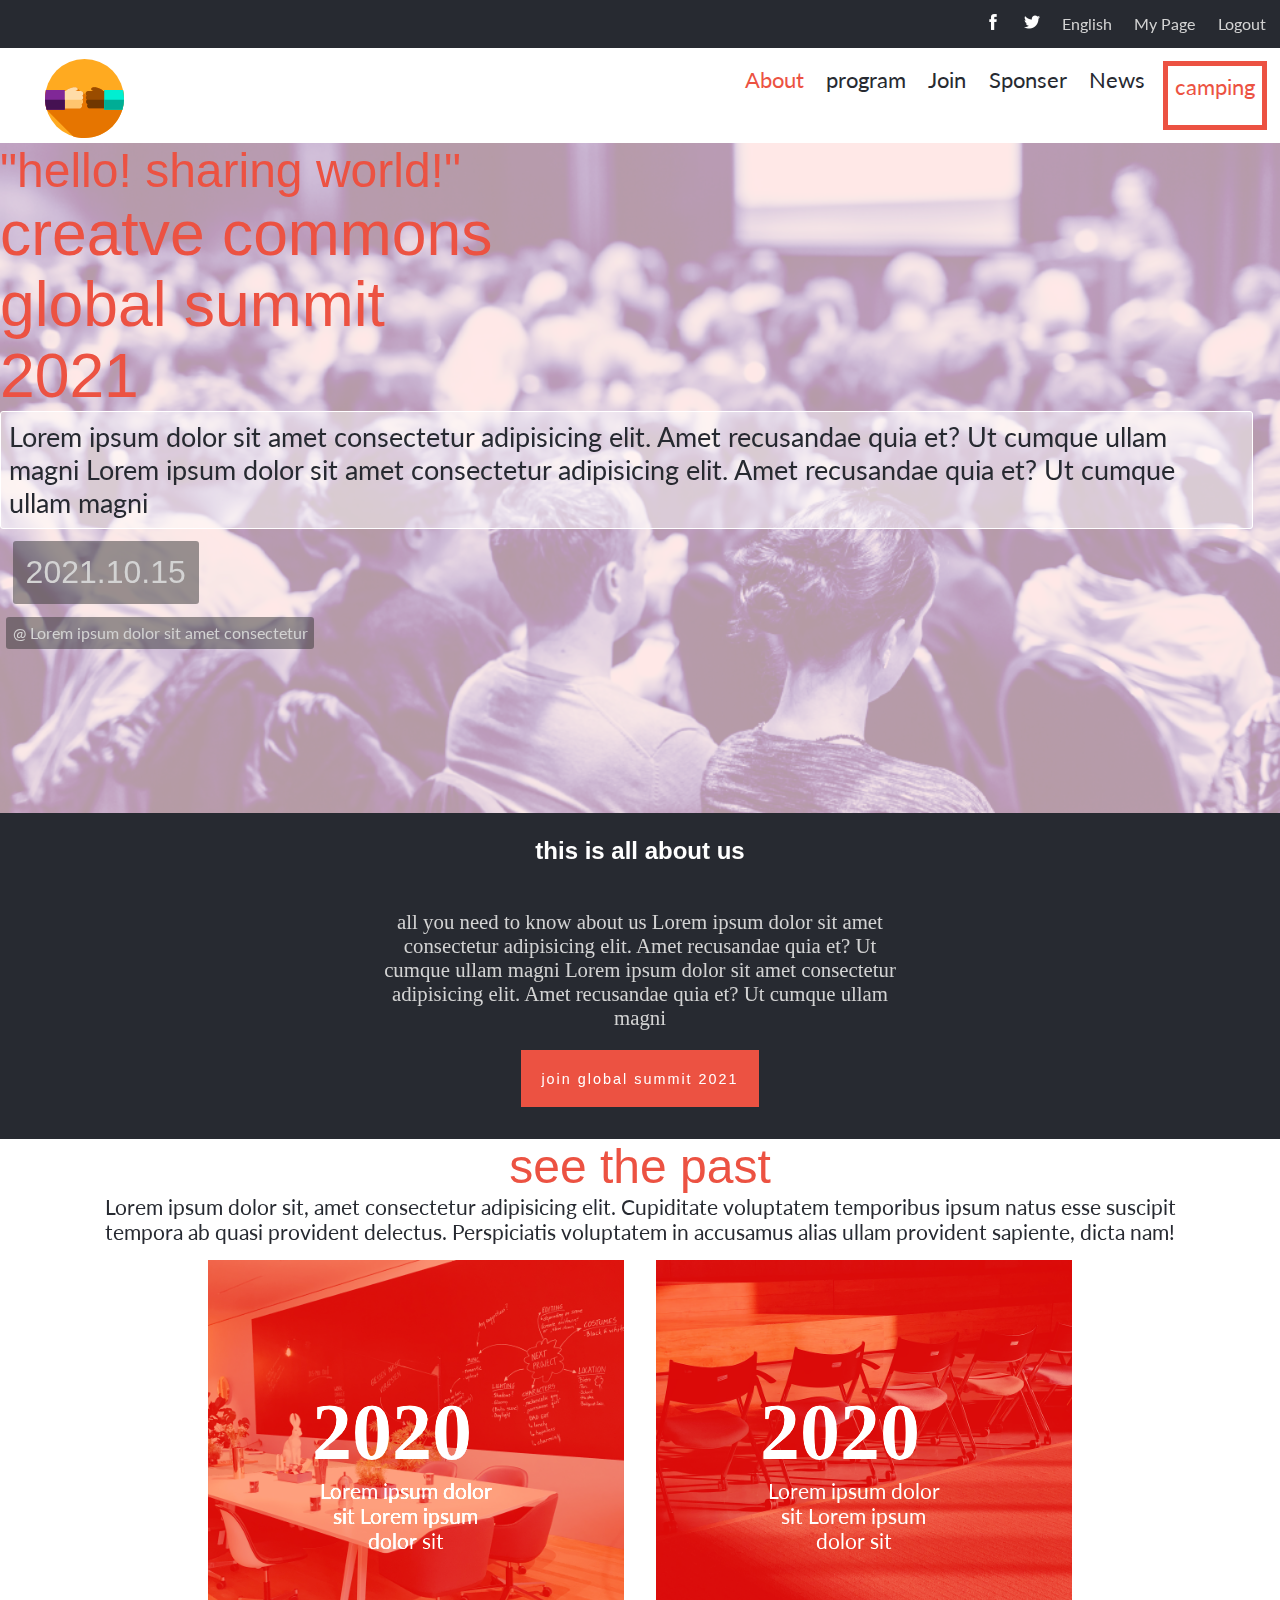
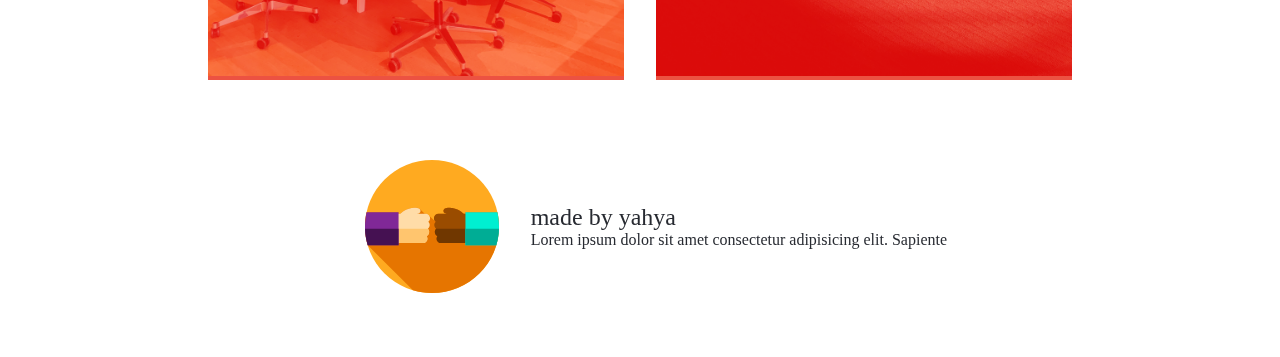
==== about.html @ 1658a5a5 "update" ====
<!DOCTYPE html>
<html lang="en">
  <head>
    <meta charset="UTF-8" />
    <meta http-equiv="X-UA-Compatible" content="IE=edge" />
    <meta name="viewport" content="width=device-width, initial-scale=1.0" />
    <title>confrince</title>
    <link rel="preconnect" href="https://fonts.googleapis.com" />
    <link rel="preconnect" href="https://fonts.gstatic.com" crossorigin />
    <link href="http://fonts.cdnfonts.com/css/cocogoose" rel="stylesheet" />

    <link
      href="https://fonts.googleapis.com/css2?family=Lato&display=swap"
      rel="stylesheet"
    />
    <link rel="stylesheet" href="./style.css" />
  </head>

  <body>
    <nav class="contact-nav">
      <ul>
        <li>
          <a href="#"
            ><img src="./imges/icons/facebook-16.ico" alt="facebook"
          /></a>
        </li>
        <li>
          <a href="#"
            ><img src="./imges/icons/twitter-16.ico" alt="twitter"
          /></a>
        </li>
        <li><a href="#">English</a></li>
        <li><a href="#">My Page</a></li>
        <li><a href="#">Logout</a></li>
      </ul>
    </nav>
    <section class="cover">
      <nav class="header">
        <img
          src="./imges/icons/dropdown-menu.svg"
          alt="dropdown-menu"
          class="dropdown-menu display-non-mobile"
        />
        <div class="display-non-desktop disktop-nav">
          <div class="close-btn">&#x2715;</div>
          <a href="./index.html">
            <img
              src="./imges/icons/main-logo.svg"
              alt="header-icon"
              class="logo"
            />
          </a>
          <ul>
            <li>
              <a href="about.html"> <span>About</span></a>
            </li>
            <li><a href="./index.html">program</a></li>
            <li><a href="#">Join</a></li>
            <li><a href="#">Sponser</a></li>
            <li><a href="#">News</a></li>
            <h4 class="box">camping</h4>
          </ul>
        </div>
      </nav>
      <div class="cover-cont">
        <h1>
          "hello! sharing world!" <br />
          <span>
            creatve commons <br />
            global summit <br />
            2021
          </span>
        </h1>
        <p>
          Lorem ipsum dolor sit amet consectetur adipisicing elit. Amet
          recusandae quia et? Ut cumque ullam magni Lorem ipsum dolor sit amet
          consectetur adipisicing elit. Amet recusandae quia et? Ut cumque ullam
          magni
        </p>
        <h3>2021.10.15</h3>
        <h6>@ Lorem ipsum dolor sit amet consectetur</h6>
      </div>
    </section>
    <section class="about programs">
      <h2>this is all about us</h2>
      <p>
        all you need to know about us Lorem ipsum dolor sit amet consectetur
        adipisicing elit. Amet recusandae quia et? Ut cumque ullam magni Lorem
        ipsum dolor sit amet consectetur adipisicing elit. Amet recusandae quia
        et? Ut cumque ullam magni
      </p>
      <h4><a>join global summit 2021</a></h4>
    </section>
    <hr />
    <section class="see-past">
      <h2>see the past</h2>
      <p>
        Lorem ipsum dolor sit, amet consectetur adipisicing elit. Cupiditate
        voluptatem temporibus ipsum natus esse suscipit tempora ab quasi
        provident delectus. Perspiciatis voluptatem in accusamus alias ullam
        provident sapiente, dicta nam!
      </p>
      <div class="imgs">
        <div class="img-card">
          <div class="about-year">
            <h4>2020</h4>
            <p>Lorem ipsum dolor sit Lorem ipsum dolor sit</p>
          </div>
          <img src="./imges/about-img-1.jfif" alt="" />
        </div>
        <div class="img-card">
          <div class="about-year">
            <h4>2020</h4>
            <p>Lorem ipsum dolor sit Lorem ipsum dolor sit</p>
          </div>
          <img src="./imges/about-img-2.jfif" alt="" />
        </div>
      </div>
    </section>
    <footer>
      <img src="./imges/icons/main-logo.svg" alt="" />
      <div>
        <h3>made by yahya</h3>
        <p>Lorem ipsum dolor sit amet consectetur adipisicing elit. Sapiente</p>
      </div>
    </footer>
    <script src="./index.js"></script>
  </body>
</html>
---- style.css ----
:root {
  --darkColor: #272a31;
  --lightColor: #d3d3d3;
  --orangeColor: #ec5242;
  --firstFont: 'COCOGOOSE', sans-serif;
  --secondFont: 'Lato', sans-serif;
}

* {
  box-sizing: border-box;
  margin: 0;
  padding: 0;
  border: 0;
  font: inherit;
  font-size: 100%;
  vertical-align: baseline;
}

a {
  text-decoration: none;
  color: inherit;
}

ul {
  list-style: none;
}

.contact-nav {
  display: none;
}

.box {
  display: none;
}

/* about page  */

.about {
  display: flex;
  flex-direction: column;
  align-items: center;
  background-color: rgb(90, 90, 90);
}

.about p {
  color: var(--lightColor);
  font-size: 1.3em;
  text-align: center;
  margin: 1em;
  width: 90%;
  align-items: center;
}

/* see-past */

.see-past {
  display: flex;
  flex-direction: column;
  align-items: center;
}

footer h1 {
  font-family: var(--firstFont);
  color: var(--lightColor);
  font-size: 1em;
  text-align: center;
}

.see-past h2 {
  font-family: var(--firstFont);
  color: var(--orangeColor);
  font-size: 2.3em;
}

.see-past p {
  font-family: var(--secondFont);
  color: var(--darkColor);
  font-size: 1.3em;
  width: 90%;
  text-align: center;
}

.imgs {
  display: flex;
  flex-direction: column;
  align-items: center;
  justify-content: center;
}

.img-card {
  background-color: #ec5242;
  position: relative;
  margin: 1em;
}

.imgs img {
  width: 100%;
  mix-blend-mode: overlay;
}

.about-year {
  position: absolute;
  top: 50%;
  left: 50%;
  transform: translate(-50%, -50%);
}

.about-year h4 {
  color: #fff;
  font-size: 5em;
  font-weight: 600;
}

.about-year p {
  color: #fff;
  font-size: 2em;
  width: 100%;
}

/* footer */

footer {
  background-color: #fff;
  display: flex;
  justify-content: center;
  align-items: center;
  padding: 2em;
  margin: 0 auto;
}

footer img {
  margin: 2em;
  width: 30%;
  transform: translateX(0%) translateY(0%);
}

footer div {
  display: flex;
  flex-direction: column;
  align-items: left;
}

footer div h3 {
  color: var(--darkColor);
  font-size: 1.5em;
}

footer div p {
  color: var(--darkColor);
}

/* header styling */

.dropdown-menu {
  position: relative;
  margin: 0.7em;
}

.disktop-nav {
  display: none;
  height: 100%;
  width: 100%;
  position: fixed;
  z-index: 1;
  top: 0;
  left: 0;
  transition: 0.5s;
  background-color: rgb(46, 46, 46);
}

.disktop-nav a {
  width: auto;
}

.disktop-nav ul {
  flex-direction: column;
  font-size: 2em;
  position: relative;
  color: var(--lightColor);
  padding: 2em;
}

.disktop-nav ul li {
  padding: 0;
}

.close-btn {
  color: var(--lightColor);
  font-size: 2em;
  margin-right: 1em;
  margin-top: 1em;
  text-align: right;
}

.logo {
  margin-left: 5em;
  width: 30%;
}

.header ul {
  display: flex;
  justify-content: space-between;
}

.header ul li {
  padding: 0.5em;
  font-family: var(--secondFont);
  color: var(--lightColor);
}

.header ul li a span {
  color: var(--orangeColor);
}

.cover {
  display: flex;
  position: relative;
  flex-direction: column;
  height: 60vh;
  background-color: rgba(255, 0, 0, 0.13);
}

.cover::before {
  content: ' ';
  display: block;
  position: absolute;
  left: 0;
  top: 0;
  right: 0;
  bottom: 0;
  opacity: 0.3;
  background-image: url('./imges/header-bg.png');
  background-repeat: no-repeat;
  background-size: cover;
}

.cover h1 {
  position: relative;
  font-family: var(--firstFont);
  color: var(--orangeColor);
  font-size: 1em;
}

.cover h1 span {
  font-size: 1.3em;
}

.cover p {
  position: relative;
  border: 1px solid rgb(255, 255, 255);
  margin-right: 1em;
  padding: 0.3em;
  font-family: var(--secondFont);
  font-size: 1em;
  color: var(--darkColor);
  background-color: rgba(255, 255, 255, 0.479);
  border-radius: 3px;
}

.cover h3 {
  position: relative;
  font-family: var(--firstFont);
  font-size: 2em;
  color: var(--lightColor);
  background-color: rgba(54, 54, 54, 0.5);
  width: fit-content;
  margin: 0.4em;
  border-radius: 3px;
  padding: 0.4em;
}

.cover h6 {
  position: relative;
  color: var(--lightColor);
  font-family: var(--secondFont);
  font-size: 1em;
  background-color: rgba(54, 54, 54, 0.5);
  width: fit-content;
  margin: 0.4em;
  border-radius: 3px;
  padding: 0.4em;
}

/* speakers */

.speakers img {
  width: 100%;
  padding: 2em;
}

.speaker-header {
  color: var(--darkColor);
  font-family: var(--firstFont);
  font-size: 3em;
  text-align: center;
  background-color: rgb(85, 80, 80);
}

.speakers h1 {
  font-family: var(--firstFont);
  color: var(--darkColor);
  font-size: 1.6em;
}

.speakers h2 {
  font-family: var(--secondFont);
  color: var(--orangeColor);
  font-size: 1.2em;
}

.line {
  color: var(--orangeColor);
  height: 20px;
  stroke-width: 2;
}

.speakers p {
  font-family: var(--secondFont);
  color: var(--darkColor);
  font-size: 1.2em;
}

/* programs styling */

.programs {
  background-color: var(--darkColor);
  padding-bottom: 2em;
}

.main-program-line {
  width: 10%;
  background-color: var(--orangeColor);
  height: 5px;
  margin: 0 auto;
}

.programs h2 {
  color: #fff;
  font-family: var(--firstFont);
  text-align: center;
  font-size: 1.5em;
  padding: 1em;
  font-weight: 600 !important;
}

.programs ul {
  display: flex;
  flex-direction: column;
}

.programs ul li {
  display: flex;
  align-items: center;
  margin: 1em;
  background: rgba(255, 255, 255, 0.068);
  padding: 1em;
  flex: 1;
}

.speakers {
  padding: 2em;
  background-color: #fff;
}

.programs ul li img {
  flex: 1;
}

.programs ul li h3 {
  color: var(--orangeColor);
  font-family: var(--secondFont);
  font-size: 1.6em;
  margin: 0.5em;
  font-weight: 600 !important;
  flex: 2;
}

.programs ul li p {
  color: #fff;
  margin: 0.2em;
  flex: 4;
  font-size: 0.9em;
  text-align: center;
}

.programs h4 {
  background-color: var(--orangeColor);
  font-family: var(--firstFont);
  font-size: 0.9em;
  letter-spacing: 2px;
  font-weight: 400 !important;
  color: #fff;
  padding: 1.4em;
  margin: 0 auto;
  text-align: center;
  text-decoration: none;
  width: max-content;
  cursor: pointer;
}

.programs h4:hover {
  background-color: #b1392c;
}

/* disktop */

@media only screen and (min-width: 768px) {
  .display-non-desktop {
    display: unset;
  }

  .display-non-mobile {
    display: none;
  }

  .contact-nav {
    display: block;
    background-color: var(--darkColor);
  }

  .contact-nav ul {
    display: flex;
    justify-content: flex-end;
    padding: 0.2em;
  }

  .contact-nav ul li {
    padding: 0.7em;
    font-family: var(--secondFont);
    color: var(--lightColor);
  }

  .box {
    display: unset;
    size: 0.6em;
    color: var(--orangeColor);
    border: 5px solid var(--orangeColor);
    margin: 0.3em;
    padding: 0.3em;
  }

  .disktop-nav {
    font-family: var(--secondFont);
    color: var(--lightColor);
    display: flex;
    flex-direction: row;
    justify-content: space-between;
    font-size: 1.4em;
    position: relative;
    background: none;
    margin: 0;
    background-color: #fff;
  }

  .cover-cont {
    padding: 0;
  }

  .disktop-nav ul {
    display: flex;
    flex-direction: row;
    font-size: 1em;
    color: var(--darkColor);
    padding: 0.3em;
  }

  .disktop-nav ul li {
    color: var(--darkColor);
  }

  .logo {
    width: 23%;
    margin-left: 2em;
    margin-top: 0.5em;
  }

  .close-btn {
    display: none;
  }

  .cover {
    height: 85vh;
  }

  .cover h1 {
    font-size: 3em;
  }

  .cover p {
    font-size: 1.7em;
  }

  .cover h3 {
    font-size: 2em;
  }

  .programs ul {
    flex-direction: row;
  }

  .programs ul li {
    flex-direction: column;
    align-items: center;
  }

  .programs ul li img {
    width: 50%;
  }

  .speakers {
    display: flex;
    flex-wrap: wrap;
  }

  .speakers div {
    display: flex;
    align-items: center;
    width: 50%;
  }

  .speakers img {
    width: 40%;
  }

  .speakers div div {
    display: flex;
    flex-direction: column;
  }

  .about p {
    width: 40%;
  }

  .see-past p {
    font-size: 1.3em;
    width: 90%;
    text-align: center;
  }

  .see-past h2 {
    font-size: 3em;
  }

  .imgs {
    display: flex;
    flex-direction: row;
    align-items: center;
    justify-content: center;
    width: 70%;
  }

  .imgs img {
    width: 100%;
  }

  footer img {
    width: 11%;
  }
}
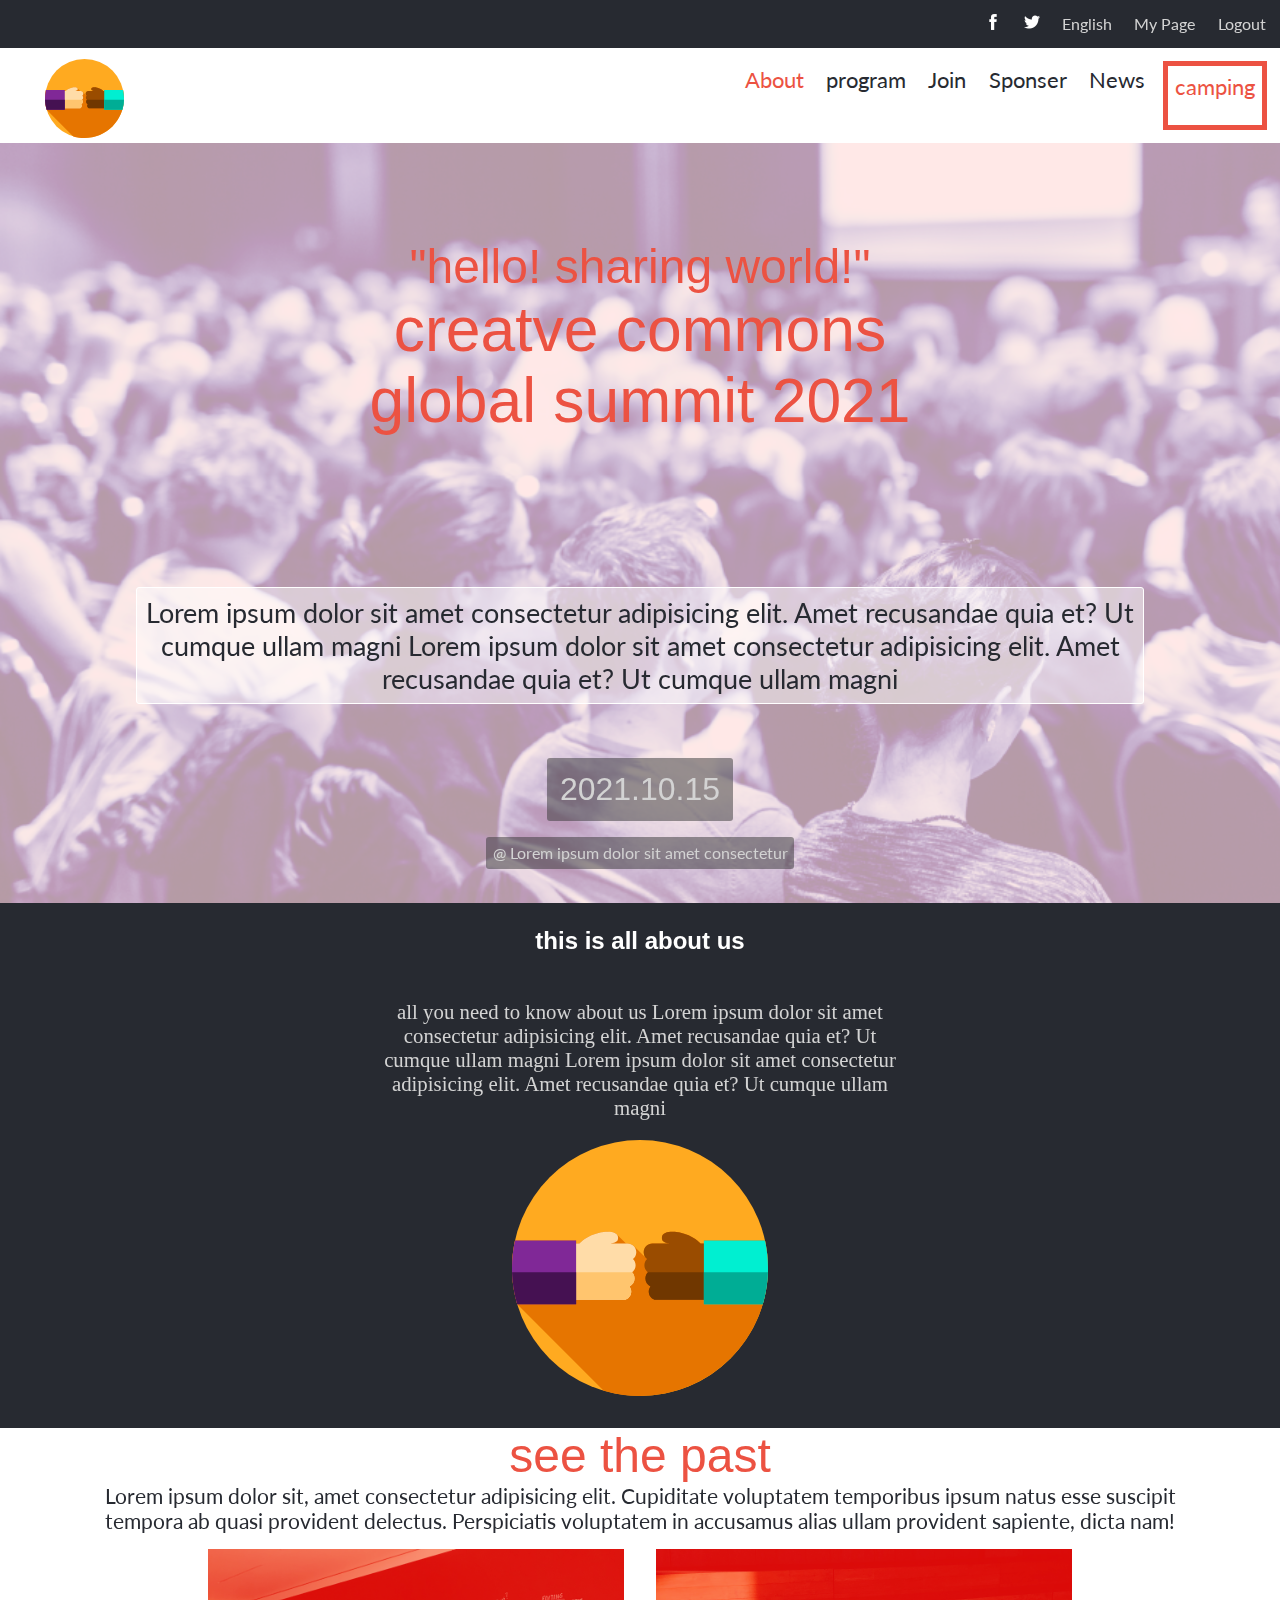
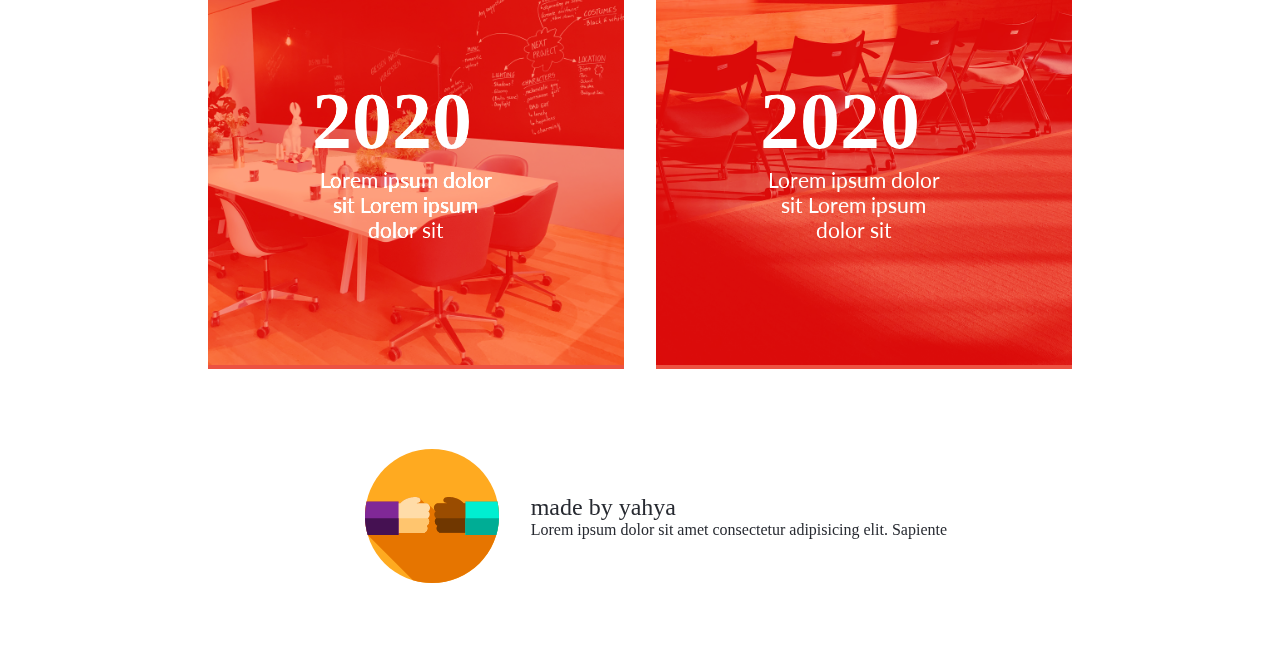
==== commit 2754d8bc: "update" ====
--- a/about.html
+++ b/about.html
@@ -62,13 +62,12 @@
           </ul>
         </div>
       </nav>
-      <div class="cover-cont">
+      <div class="cover-about">
         <h1>
           "hello! sharing world!" <br />
           <span>
             creatve commons <br />
-            global summit <br />
-            2021
+            global summit 2021
           </span>
         </h1>
         <p>
@@ -89,7 +88,11 @@
         ipsum dolor sit amet consectetur adipisicing elit. Amet recusandae quia
         et? Ut cumque ullam magni
       </p>
-      <h4><a>join global summit 2021</a></h4>
+      <img
+        src="./imges/icons/main-logo.svg"
+        alt=""
+        class="img-about-page-program"
+      />
     </section>
     <hr />
     <section class="see-past">
--- a/style.css
+++ b/style.css
@@ -398,6 +398,10 @@
   cursor: pointer;
 }
 
+.img-about-page-program {
+  width: 20%;
+}
+
 .programs h4:hover {
   background-color: #b1392c;
 }
@@ -479,7 +483,7 @@
   }
 
   .cover {
-    height: 85vh;
+    height: 95vh;
   }
 
   .cover h1 {
@@ -553,6 +557,28 @@
     width: 100%;
   }
 
+  .cover-about {
+    text-align: center;
+  }
+  .cover-about h1 {
+    padding: 2em;
+  }
+
+  .cover-about p {
+    margin: 0 auto;
+    text-align: center;
+    margin: 2em 5em;
+  }
+
+  .cover-about h3 {
+    margin: 0 auto;
+  }
+
+  .cover-about h6 {
+    margin: 1em auto;
+    text-align: center;
+  }
+
   footer img {
     width: 11%;
   }
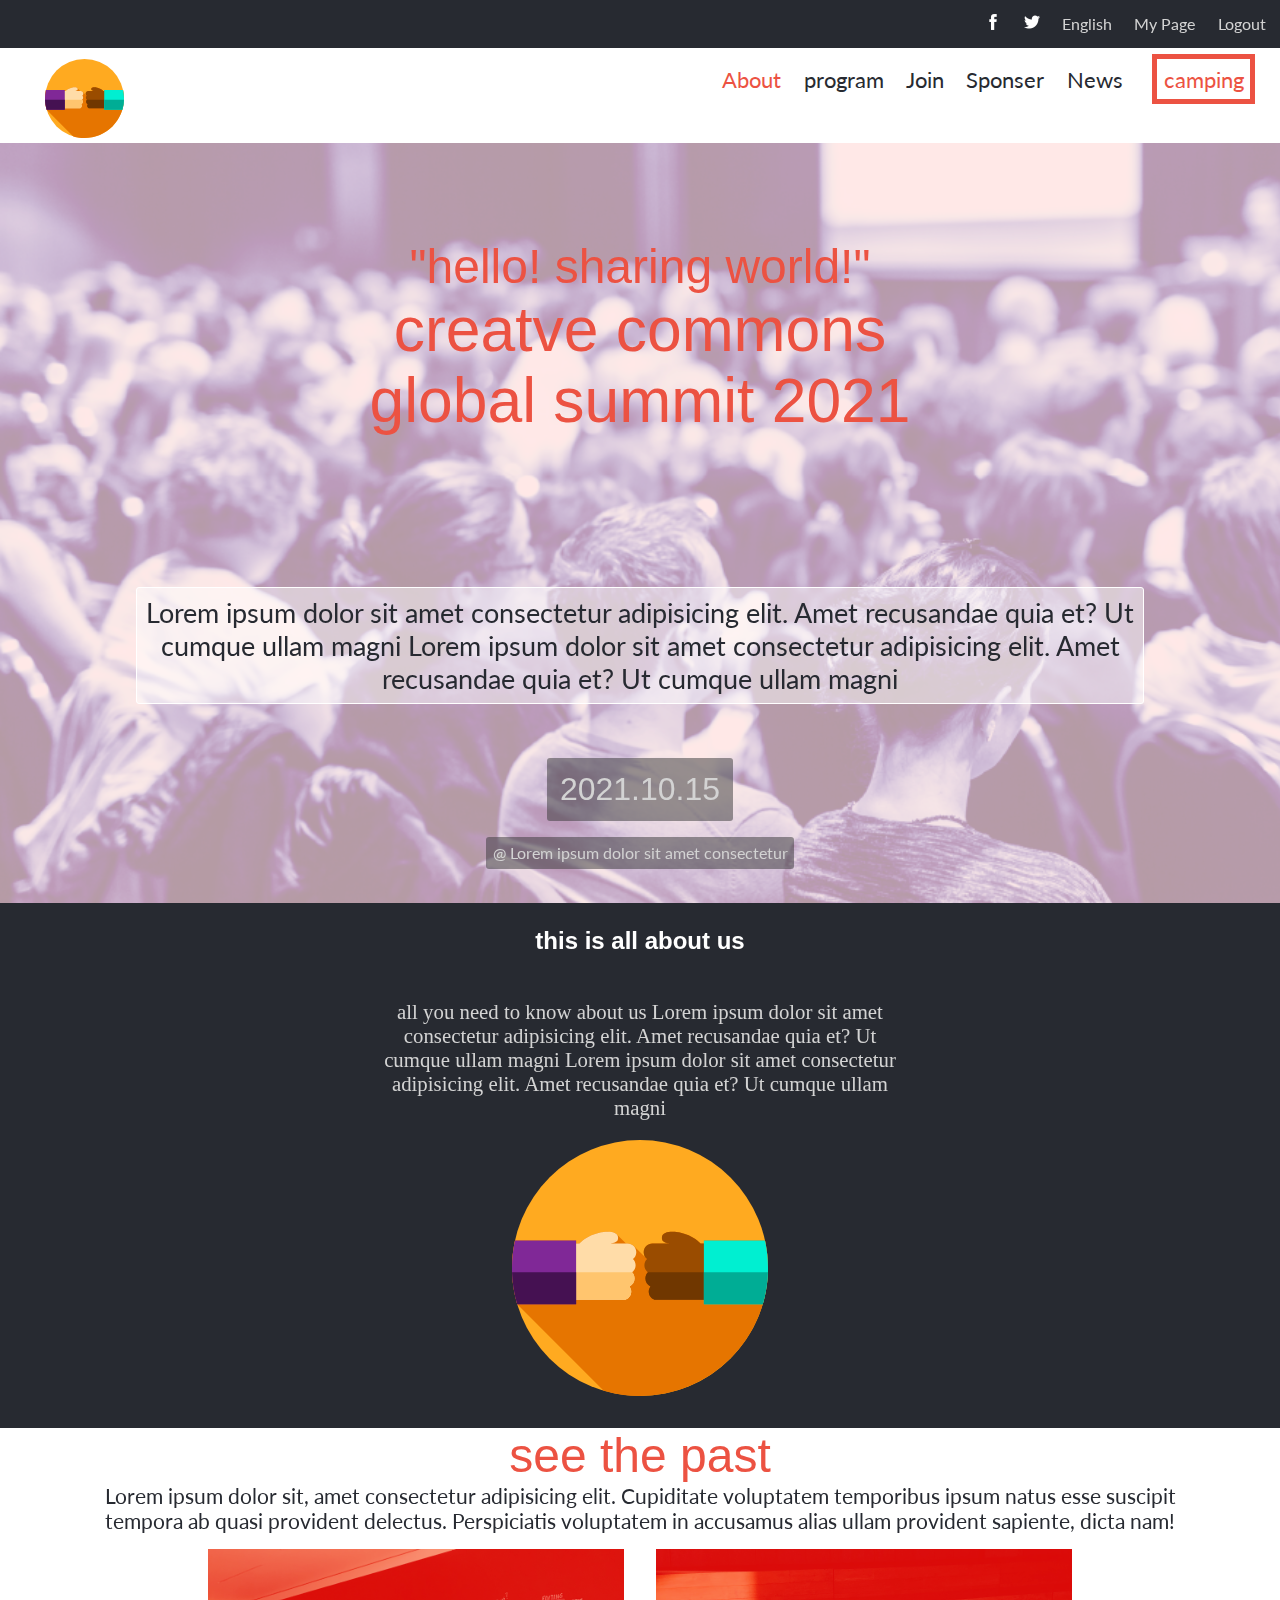
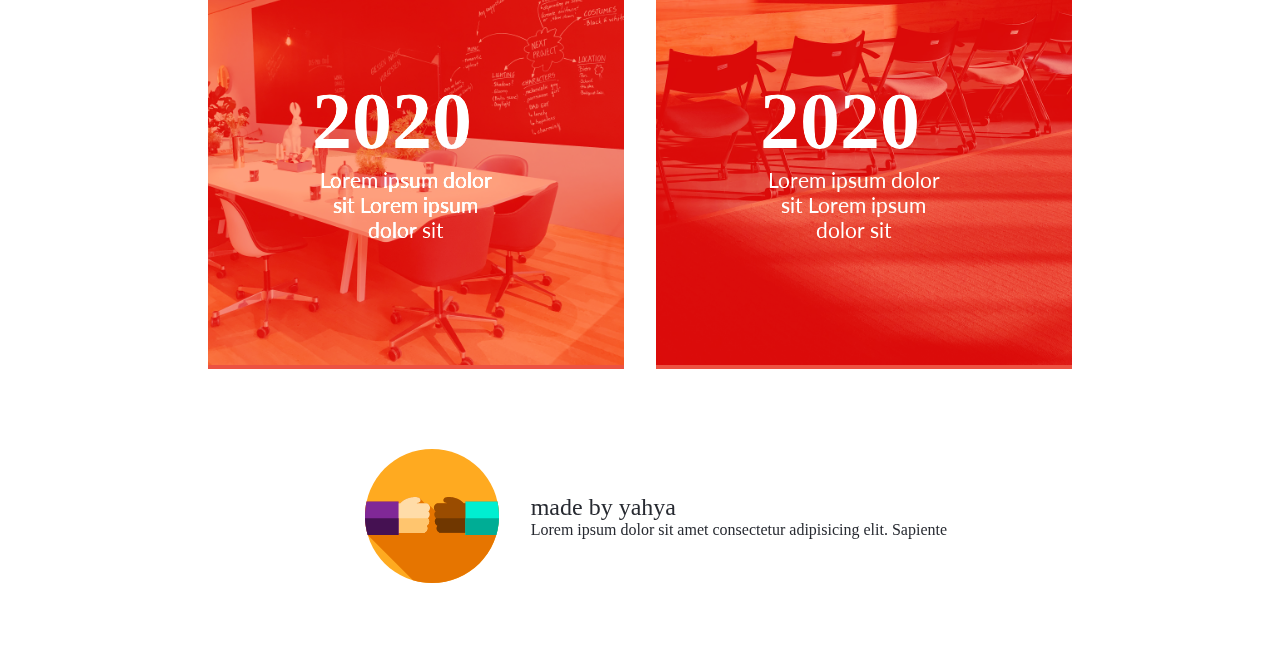
==== commit 203f3c1c: "update" ====
--- a/about.html
+++ b/about.html
@@ -58,7 +58,7 @@
             <li><a href="#">Join</a></li>
             <li><a href="#">Sponser</a></li>
             <li><a href="#">News</a></li>
-            <h4 class="box">camping</h4>
+            <li><h4 class="box">camping</h4></li>
           </ul>
         </div>
       </nav>
@@ -127,6 +127,6 @@
         <p>Lorem ipsum dolor sit amet consectetur adipisicing elit. Sapiente</p>
       </div>
     </footer>
-    <script src="./index.js"></script>
+    <script src="./index-about.js"></script>
   </body>
 </html>
--- a/style.css
+++ b/style.css
@@ -42,6 +42,10 @@
   background-color: rgb(90, 90, 90);
 }
 
+footer div p {
+  color: var(--darkColor);
+}
+
 .about p {
   color: var(--lightColor);
   font-size: 1.3em;
@@ -93,6 +97,12 @@
   margin: 1em;
 }
 
+footer img {
+  margin: 2em;
+  width: 30%;
+  transform: translateX(0%) translateY(0%);
+}
+
 .imgs img {
   width: 100%;
   mix-blend-mode: overlay;
@@ -128,25 +138,14 @@
   margin: 0 auto;
 }
 
-footer img {
-  margin: 2em;
-  width: 30%;
-  transform: translateX(0%) translateY(0%);
-}
-
 footer div {
   display: flex;
   flex-direction: column;
-  align-items: left;
 }
 
 footer div h3 {
   color: var(--darkColor);
   font-size: 1.5em;
-}
-
-footer div p {
-  color: var(--darkColor);
 }
 
 /* header styling */
@@ -208,6 +207,10 @@
   color: var(--lightColor);
 }
 
+.cover h1 span {
+  font-size: 1.3em;
+}
+
 .header ul li a span {
   color: var(--orangeColor);
 }
@@ -216,7 +219,7 @@
   display: flex;
   position: relative;
   flex-direction: column;
-  height: 60vh;
+  height: 70vh;
   background-color: rgba(255, 0, 0, 0.13);
 }
 
@@ -241,10 +244,6 @@
   font-size: 1em;
 }
 
-.cover h1 span {
-  font-size: 1.3em;
-}
-
 .cover p {
   position: relative;
   border: 1px solid rgb(255, 255, 255);
@@ -366,6 +365,10 @@
   flex: 1;
 }
 
+.cover-about h3 {
+  margin: 0 auto;
+}
+
 .programs ul li h3 {
   color: var(--orangeColor);
   font-family: var(--secondFont);
@@ -406,6 +409,24 @@
   background-color: #b1392c;
 }
 
+.cover-about {
+  text-align: center;
+}
+
+.cover-about h1 {
+  padding: 2em;
+}
+
+.cover-about p {
+  text-align: center;
+  margin: 1em 2em;
+}
+
+.cover-about h6 {
+  margin: 1em auto;
+  text-align: center;
+}
+
 /* disktop */
 
 @media only screen and (min-width: 768px) {
@@ -436,7 +457,6 @@
 
   .box {
     display: unset;
-    size: 0.6em;
     color: var(--orangeColor);
     border: 5px solid var(--orangeColor);
     margin: 0.3em;
@@ -507,6 +527,18 @@
     align-items: center;
   }
 
+  footer img {
+    width: 11%;
+  }
+
+  .speakers img {
+    width: 40%;
+  }
+
+  .imgs img {
+    width: 100%;
+  }
+
   .programs ul li img {
     width: 50%;
   }
@@ -520,10 +552,6 @@
     display: flex;
     align-items: center;
     width: 50%;
-  }
-
-  .speakers img {
-    width: 40%;
   }
 
   .speakers div div {
@@ -553,19 +581,15 @@
     width: 70%;
   }
 
-  .imgs img {
-    width: 100%;
-  }
-
   .cover-about {
     text-align: center;
   }
+
   .cover-about h1 {
     padding: 2em;
   }
 
   .cover-about p {
-    margin: 0 auto;
     text-align: center;
     margin: 2em 5em;
   }
@@ -578,8 +602,4 @@
     margin: 1em auto;
     text-align: center;
   }
-
-  footer img {
-    width: 11%;
-  }
-}
+}
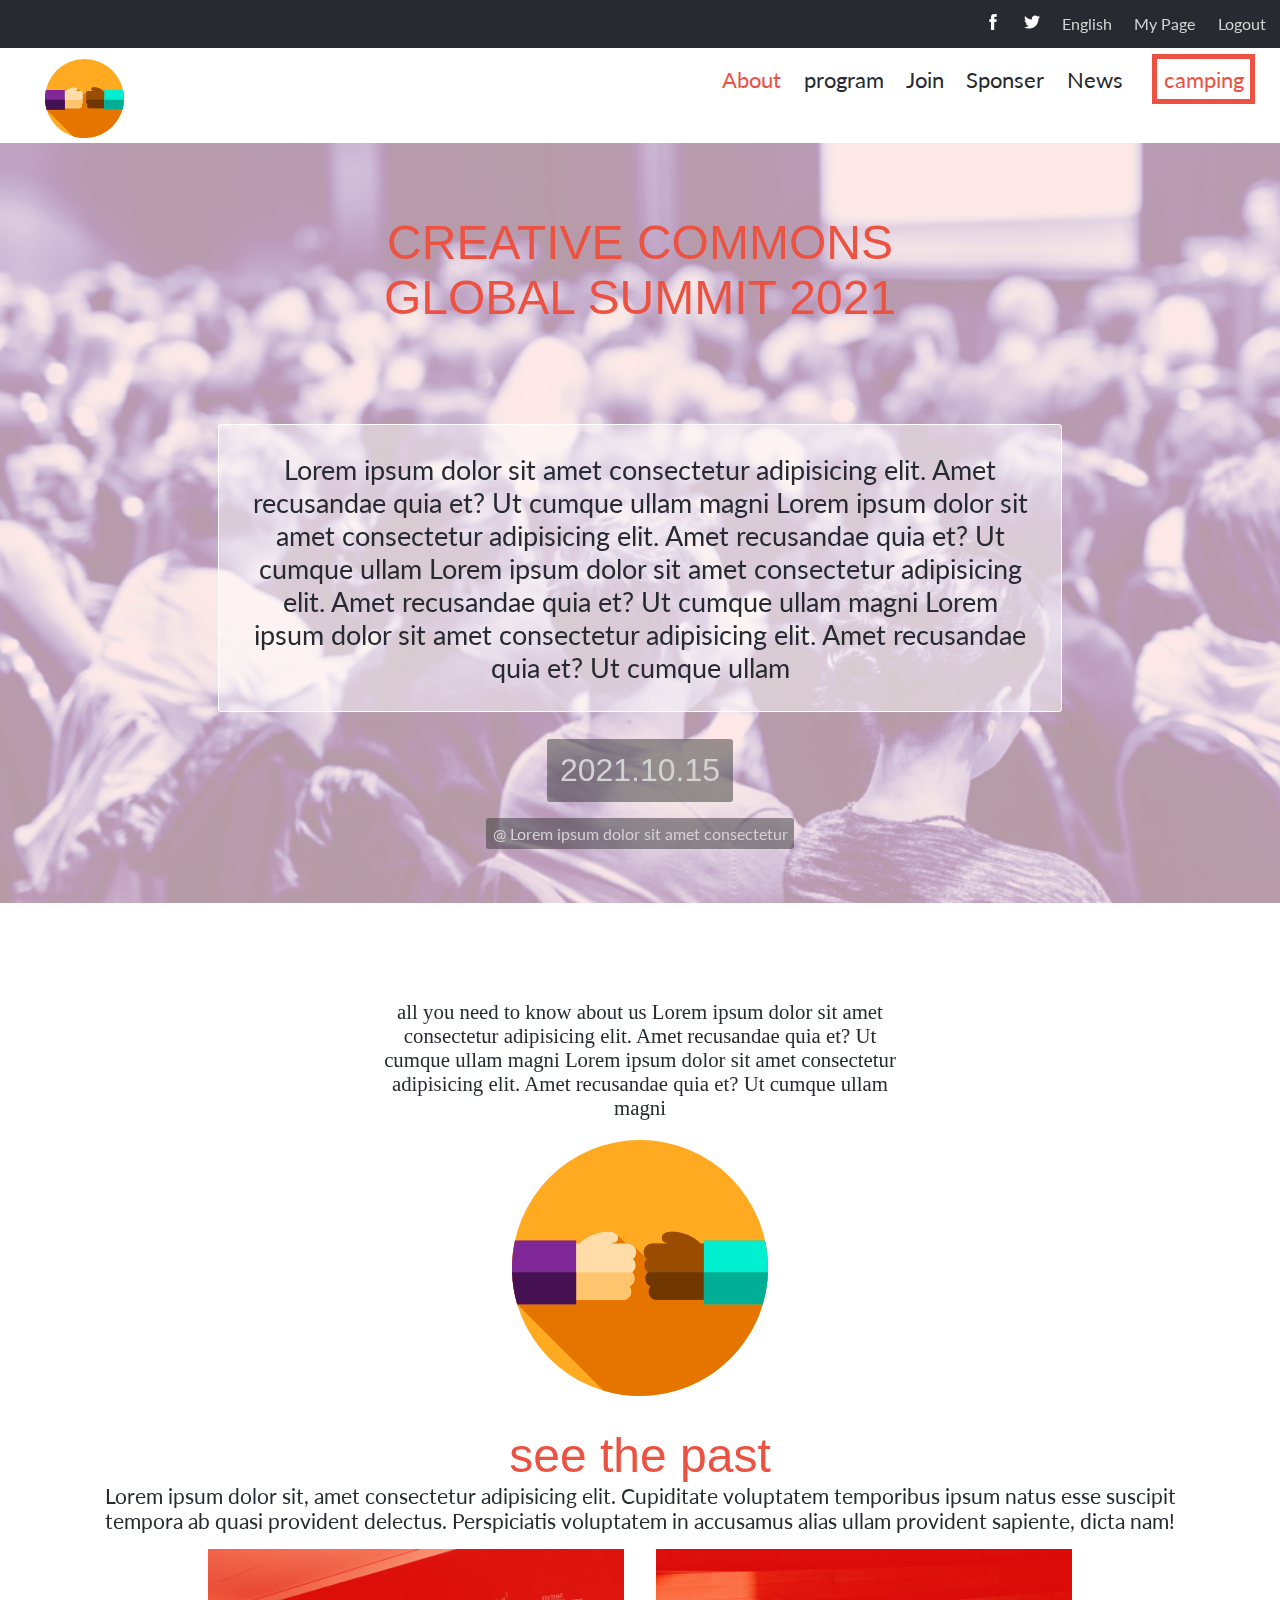
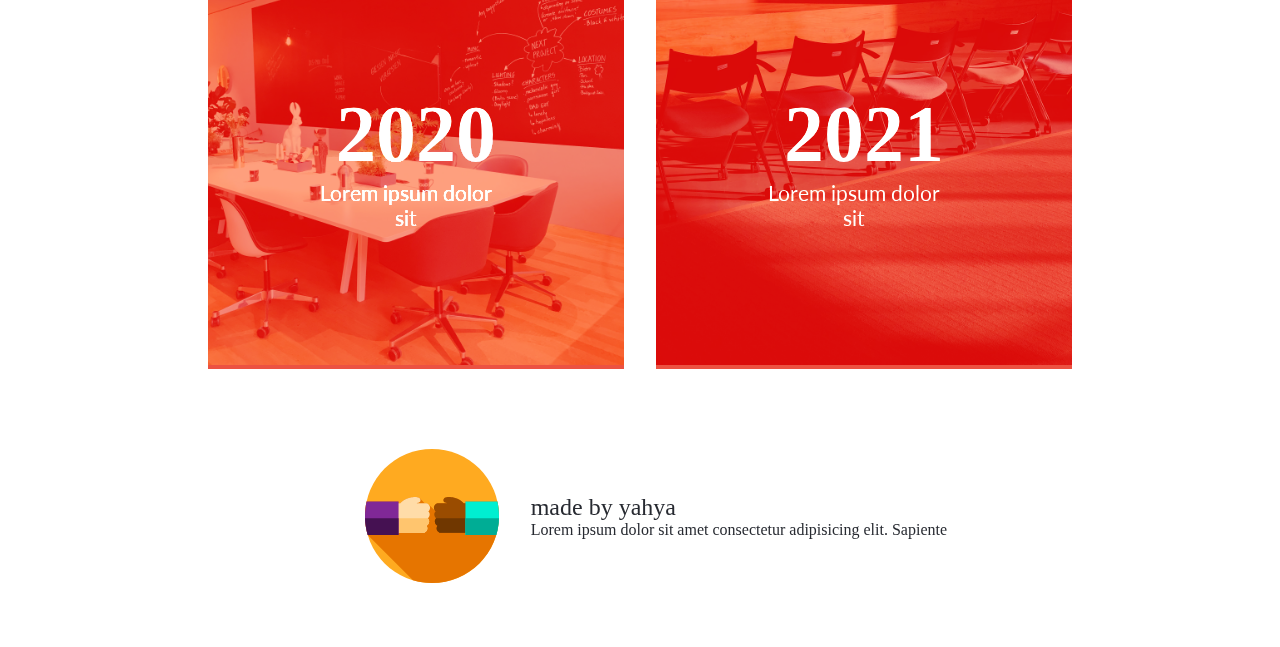
==== commit b57082f3: "update" ====
--- a/about.html
+++ b/about.html
@@ -64,17 +64,17 @@
       </nav>
       <div class="cover-about">
         <h1>
-          "hello! sharing world!" <br />
-          <span>
-            creatve commons <br />
-            global summit 2021
-          </span>
+          CREATIVE COMMONS
+          <br />
+          GLOBAL SUMMIT 2021
         </h1>
         <p>
           Lorem ipsum dolor sit amet consectetur adipisicing elit. Amet
           recusandae quia et? Ut cumque ullam magni Lorem ipsum dolor sit amet
           consectetur adipisicing elit. Amet recusandae quia et? Ut cumque ullam
-          magni
+          Lorem ipsum dolor sit amet consectetur adipisicing elit. Amet
+          recusandae quia et? Ut cumque ullam magni Lorem ipsum dolor sit amet
+          consectetur adipisicing elit. Amet recusandae quia et? Ut cumque ullam
         </p>
         <h3>2021.10.15</h3>
         <h6>@ Lorem ipsum dolor sit amet consectetur</h6>
@@ -107,14 +107,14 @@
         <div class="img-card">
           <div class="about-year">
             <h4>2020</h4>
-            <p>Lorem ipsum dolor sit Lorem ipsum dolor sit</p>
+            <p>Lorem ipsum dolor sit</p>
           </div>
           <img src="./imges/about-img-1.jfif" alt="" />
         </div>
         <div class="img-card">
           <div class="about-year">
-            <h4>2020</h4>
-            <p>Lorem ipsum dolor sit Lorem ipsum dolor sit</p>
+            <h4>2021</h4>
+            <p>Lorem ipsum dolor sit</p>
           </div>
           <img src="./imges/about-img-2.jfif" alt="" />
         </div>
--- a/style.css
+++ b/style.css
@@ -47,7 +47,7 @@
 }
 
 .about p {
-  color: var(--lightColor);
+  color: var(--darkColor);
   font-size: 1.3em;
   text-align: center;
   margin: 1em;
@@ -119,11 +119,12 @@
   color: #fff;
   font-size: 5em;
   font-weight: 600;
+  text-align: center;
 }
 
 .about-year p {
   color: #fff;
-  font-size: 2em;
+  font-size: 0.9em;
   width: 100%;
 }
 
@@ -208,7 +209,7 @@
 }
 
 .cover h1 span {
-  font-size: 1.3em;
+  font-size: 2.3em;
 }
 
 .header ul li a span {
@@ -292,7 +293,7 @@
   font-family: var(--firstFont);
   font-size: 3em;
   text-align: center;
-  background-color: rgb(85, 80, 80);
+  background-color: #fff;
 }
 
 .speakers h1 {
@@ -322,7 +323,7 @@
 /* programs styling */
 
 .programs {
-  background-color: var(--darkColor);
+  background-color: #fff;
   padding-bottom: 2em;
 }
 
@@ -362,7 +363,7 @@
 }
 
 .programs ul li img {
-  flex: 1;
+  flex: 2;
 }
 
 .cover-about h3 {
@@ -375,7 +376,13 @@
   font-size: 1.6em;
   margin: 0.5em;
   font-weight: 600 !important;
-  flex: 2;
+  flex: 5;
+  flex-shrink: 1;
+}
+
+.cover-about p {
+  text-align: center;
+  margin: 1em 2em;
 }
 
 .programs ul li p {
@@ -383,7 +390,7 @@
   margin: 0.2em;
   flex: 4;
   font-size: 0.9em;
-  text-align: center;
+  flex-shrink: 1;
 }
 
 .programs h4 {
@@ -417,14 +424,36 @@
   padding: 2em;
 }
 
-.cover-about p {
-  text-align: center;
-  margin: 1em 2em;
-}
-
 .cover-about h6 {
   margin: 1em auto;
   text-align: center;
+}
+
+/* partner */
+
+.partner {
+  display: flex;
+  flex-direction: column;
+  background-color: #3d3b3b;
+  align-items: center;
+  padding: 3em;
+}
+
+.partner h2 {
+  font-size: 1em;
+  color: var(--lightColor);
+  font-family: var(--secondFont);
+}
+
+.partner ul {
+  display: flex;
+}
+
+.partner ul li {
+  padding: 0.6em;
+  font-size: 1em;
+  color: var(--lightColor);
+  font-family: var(--secondFont);
 }
 
 /* disktop */
@@ -586,12 +615,13 @@
   }
 
   .cover-about h1 {
-    padding: 2em;
+    padding: 1.5em;
   }
 
   .cover-about p {
     text-align: center;
-    margin: 2em 5em;
+    margin: 1em 8em;
+    padding: 1em;
   }
 
   .cover-about h3 {
@@ -602,4 +632,20 @@
     margin: 1em auto;
     text-align: center;
   }
-}
+
+  .partner {
+    display: flex;
+    flex-direction: column;
+    background-color: #3d3b3b;
+    align-items: center;
+    padding: 3em;
+  }
+
+  .partner h2 {
+    font-size: 3em;
+  }
+
+  .partner ul li {
+    font-size: 3em;
+  }
+}
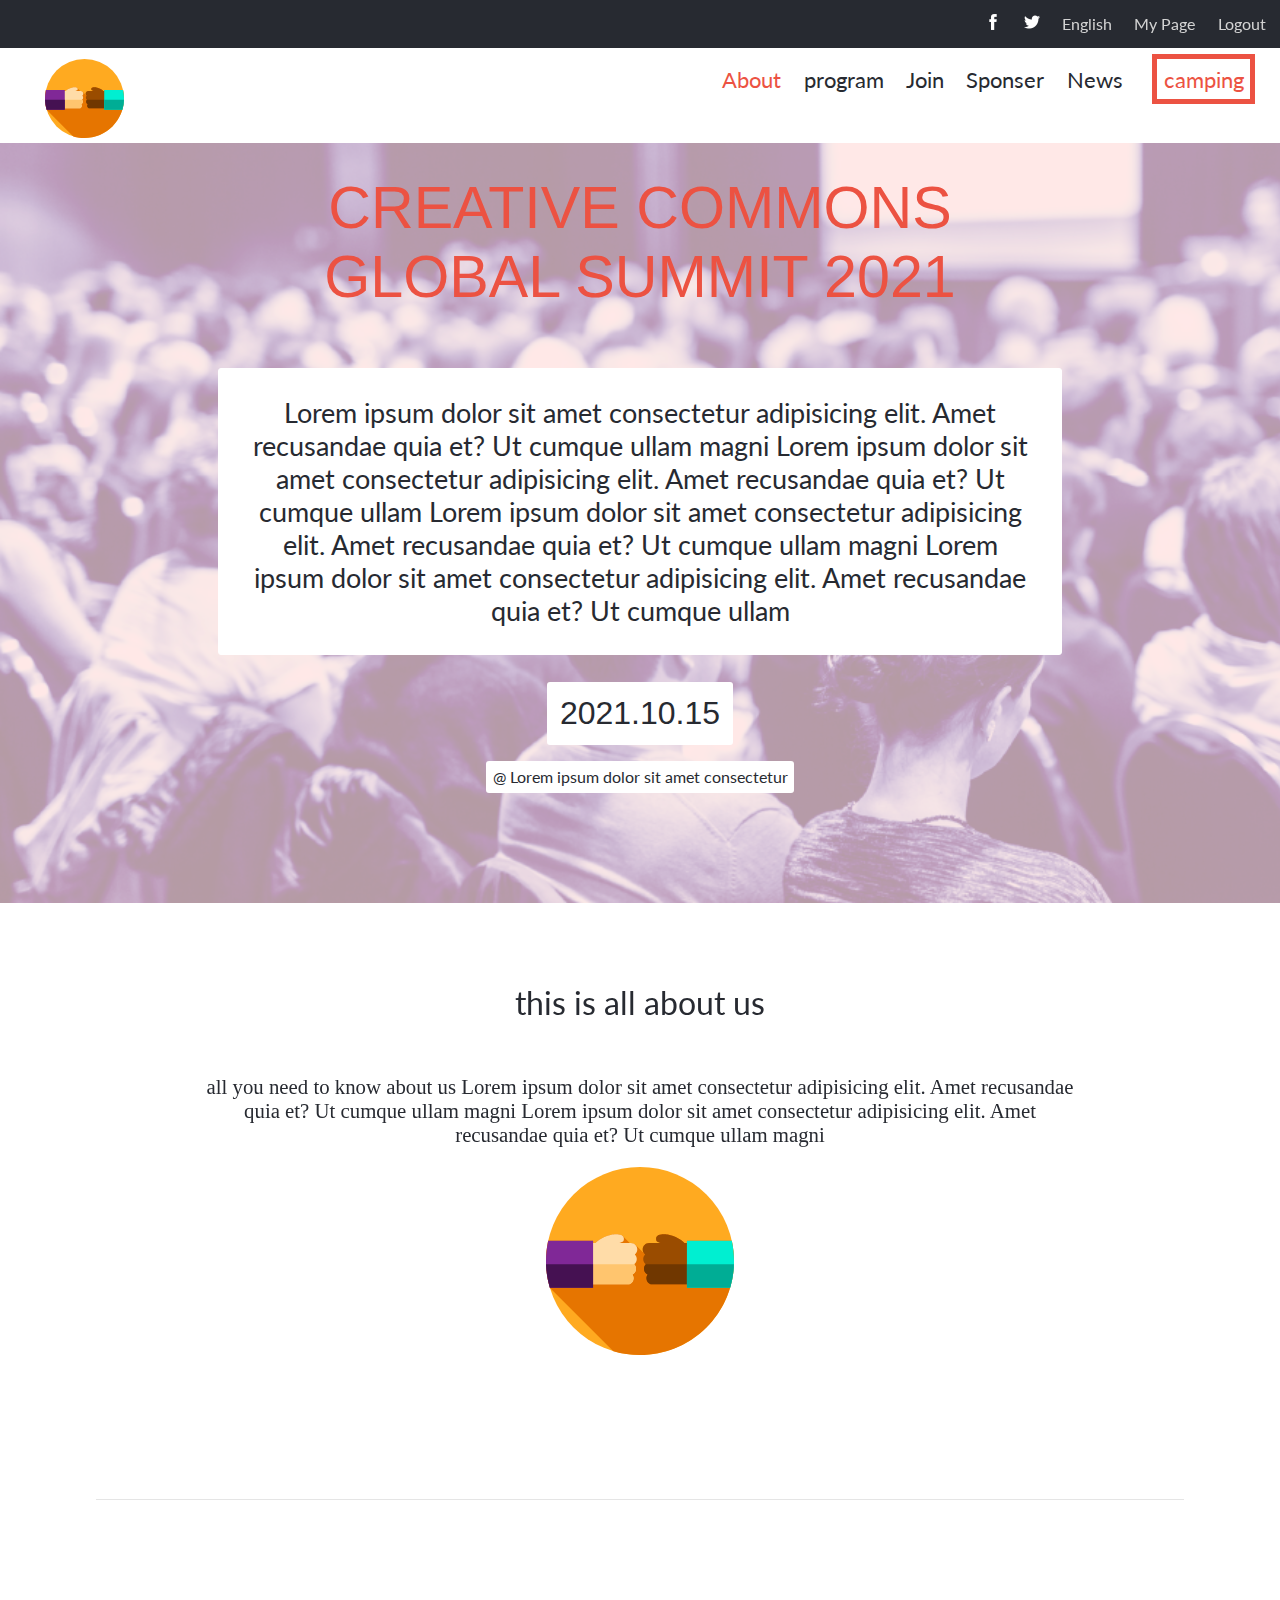
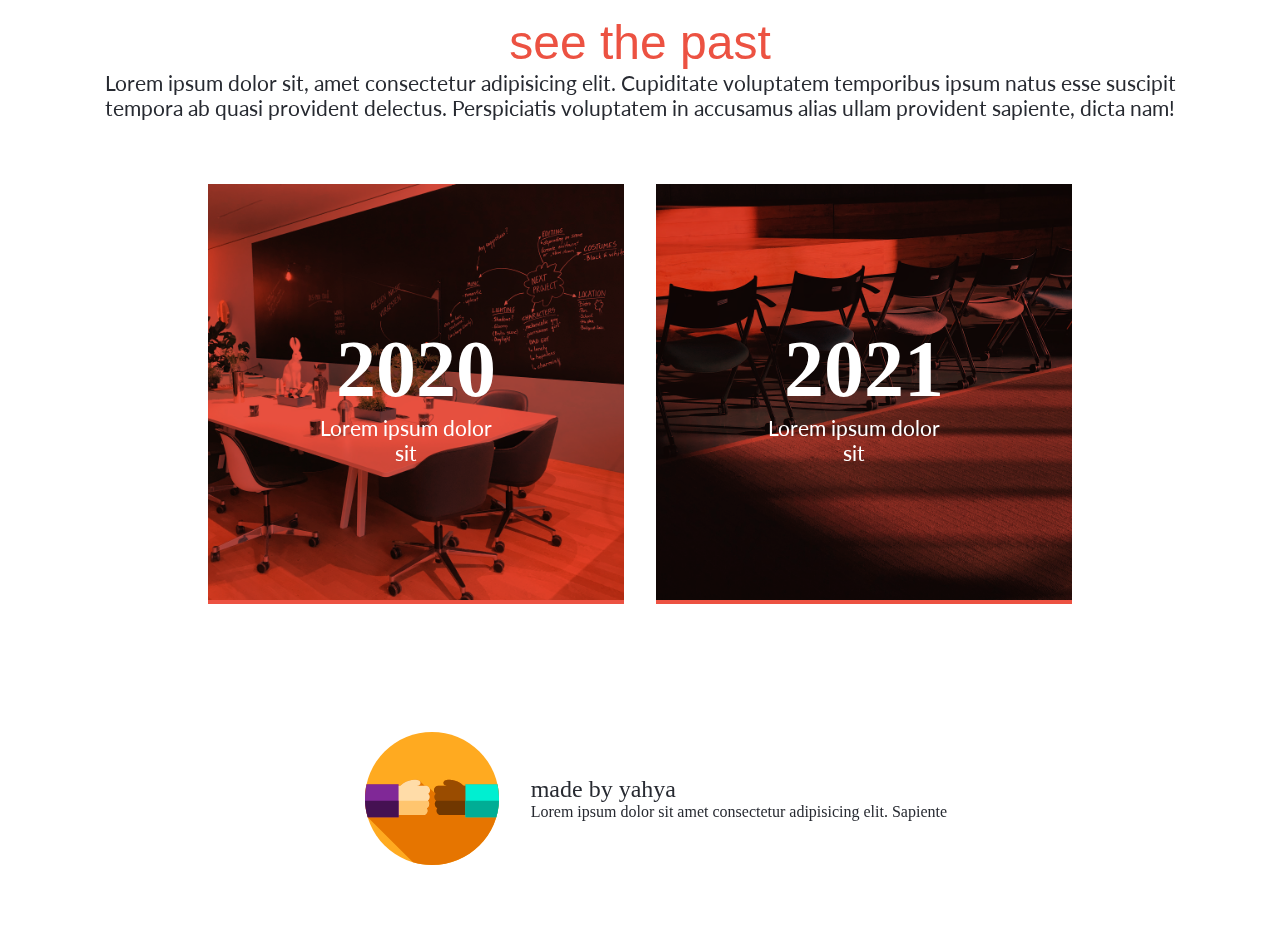
==== commit 139e4051: "update" ====
--- a/about.html
+++ b/about.html
@@ -80,7 +80,7 @@
         <h6>@ Lorem ipsum dolor sit amet consectetur</h6>
       </div>
     </section>
-    <section class="about programs">
+    <section class="about">
       <h2>this is all about us</h2>
       <p>
         all you need to know about us Lorem ipsum dolor sit amet consectetur
@@ -94,7 +94,7 @@
         class="img-about-page-program"
       />
     </section>
-    <hr />
+    <hr class="line" />
     <section class="see-past">
       <h2>see the past</h2>
       <p>
@@ -105,18 +105,18 @@
       </p>
       <div class="imgs">
         <div class="img-card">
+          <img src="./imges/about-img-1.jfif" alt="" />
           <div class="about-year">
             <h4>2020</h4>
             <p>Lorem ipsum dolor sit</p>
           </div>
-          <img src="./imges/about-img-1.jfif" alt="" />
         </div>
         <div class="img-card">
+          <img src="./imges/about-img-2.jfif" alt="" />
           <div class="about-year">
             <h4>2021</h4>
             <p>Lorem ipsum dolor sit</p>
           </div>
-          <img src="./imges/about-img-2.jfif" alt="" />
         </div>
       </div>
     </section>
--- a/style.css
+++ b/style.css
@@ -39,11 +39,27 @@
   display: flex;
   flex-direction: column;
   align-items: center;
-  background-color: rgb(90, 90, 90);
+  background-color: #fff;
+  padding: 3em 1em;
+}
+
+.about h2 {
+  font-size: 2em;
+  color: var(--darkColor);
+  font-family: var(--secondFont);
+  margin: 1em;
 }
 
 footer div p {
   color: var(--darkColor);
+}
+
+.line {
+  border: 0;
+  height: 0;
+  border-top: 1px solid rgba(0, 0, 0, 0.1);
+  border-bottom: 1px solid rgba(255, 255, 255, 0.3);
+  margin: 6em;
 }
 
 .about p {
@@ -105,7 +121,7 @@
 
 .imgs img {
   width: 100%;
-  mix-blend-mode: overlay;
+  mix-blend-mode: multiply;
 }
 
 .about-year {
@@ -253,7 +269,7 @@
   font-family: var(--secondFont);
   font-size: 1em;
   color: var(--darkColor);
-  background-color: rgba(255, 255, 255, 0.479);
+  background-color: #fff;
   border-radius: 3px;
 }
 
@@ -261,22 +277,22 @@
   position: relative;
   font-family: var(--firstFont);
   font-size: 2em;
-  color: var(--lightColor);
-  background-color: rgba(54, 54, 54, 0.5);
+  color: var(--darkColor);
+  background-color: #fff;
   width: fit-content;
-  margin: 0.4em;
+  margin-top: 1em;
   border-radius: 3px;
   padding: 0.4em;
 }
 
 .cover h6 {
   position: relative;
-  color: var(--lightColor);
+  color: var(--darkColor);
   font-family: var(--secondFont);
   font-size: 1em;
-  background-color: rgba(54, 54, 54, 0.5);
+  background-color: #fff;
   width: fit-content;
-  margin: 0.4em;
+  margin-top: 0.9em;
   border-radius: 3px;
   padding: 0.4em;
 }
@@ -284,8 +300,8 @@
 /* speakers */
 
 .speakers img {
-  width: 100%;
-  padding: 2em;
+  width: 40%;
+  padding: 0.5em;
 }
 
 .speaker-header {
@@ -299,13 +315,17 @@
 .speakers h1 {
   font-family: var(--firstFont);
   color: var(--darkColor);
-  font-size: 1.6em;
+  font-size: 1.5em;
 }
 
 .speakers h2 {
   font-family: var(--secondFont);
   color: var(--orangeColor);
   font-size: 1.2em;
+}
+
+.speakers div {
+  display: flex;
 }
 
 .line {
@@ -317,13 +337,14 @@
 .speakers p {
   font-family: var(--secondFont);
   color: var(--darkColor);
-  font-size: 1.2em;
+  font-size: 1.6em;
+  margin-top: 0.7em;
 }
 
 /* programs styling */
 
 .programs {
-  background-color: #fff;
+  background-color: rgb(53, 53, 53);
   padding-bottom: 2em;
 }
 
@@ -335,7 +356,7 @@
 }
 
 .programs h2 {
-  color: #fff;
+  color: var(--lightColor);
   font-family: var(--firstFont);
   text-align: center;
   font-size: 1.5em;
@@ -352,14 +373,21 @@
   display: flex;
   align-items: center;
   margin: 1em;
-  background: rgba(255, 255, 255, 0.068);
+  background: rgba(0, 0, 0, 0.199);
   padding: 1em;
   flex: 1;
 }
 
 .speakers {
-  padding: 2em;
+  display: flex;
+  flex-direction: column;
+  padding: 1em 0em;
   background-color: #fff;
+}
+
+.speaker-name {
+  display: flex;
+  flex-direction: column;
 }
 
 .programs ul li img {
@@ -376,7 +404,6 @@
   font-size: 1.6em;
   margin: 0.5em;
   font-weight: 600 !important;
-  flex: 5;
   flex-shrink: 1;
 }
 
@@ -386,10 +413,12 @@
 }
 
 .programs ul li p {
-  color: #fff;
+  color: var(--lightColor);
   margin: 0.2em;
   flex: 4;
-  font-size: 0.9em;
+  text-align: center;
+  width: 90%;
+  font-size: 1.2em;
   flex-shrink: 1;
 }
 
@@ -506,7 +535,7 @@
   }
 
   .cover-cont {
-    padding: 0;
+    padding: 6em 12em;
   }
 
   .disktop-nav ul {
@@ -536,7 +565,7 @@
   }
 
   .cover h1 {
-    font-size: 3em;
+    font-size: 2em;
   }
 
   .cover p {
@@ -549,11 +578,13 @@
 
   .programs ul {
     flex-direction: row;
+    margin: 4em;
   }
 
   .programs ul li {
     flex-direction: column;
     align-items: center;
+    margin: 0.2em;
   }
 
   footer img {
@@ -561,7 +592,7 @@
   }
 
   .speakers img {
-    width: 40%;
+    width: 20%;
   }
 
   .imgs img {
@@ -570,26 +601,36 @@
 
   .programs ul li img {
     width: 50%;
+    width: 40%;
+    padding: 1.5em;
   }
 
   .speakers {
-    display: flex;
-    flex-wrap: wrap;
+    display: grid;
+    grid-template-columns: 1fr 1fr;
+    flex-direction: column;
+    padding: 2em 5em;
+    background-color: #fff;
   }
 
   .speakers div {
     display: flex;
-    align-items: center;
-    width: 50%;
+    justify-content: center;
   }
 
   .speakers div div {
     display: flex;
     flex-direction: column;
+    justify-content: start;
+    flex: 6;
   }
 
   .about p {
-    width: 40%;
+    width: 70%;
+  }
+
+  .img-about-page-program {
+    width: 15%;
   }
 
   .see-past p {
@@ -608,6 +649,7 @@
     align-items: center;
     justify-content: center;
     width: 70%;
+    margin: 3em;
   }
 
   .cover-about {
@@ -615,7 +657,8 @@
   }
 
   .cover-about h1 {
-    padding: 1.5em;
+    padding: 0.5em;
+    font-size: 3.7em;
   }
 
   .cover-about p {
@@ -648,4 +691,8 @@
   .partner ul li {
     font-size: 3em;
   }
-}
+
+  .see-past-text {
+    text-align: center;
+  }
+}
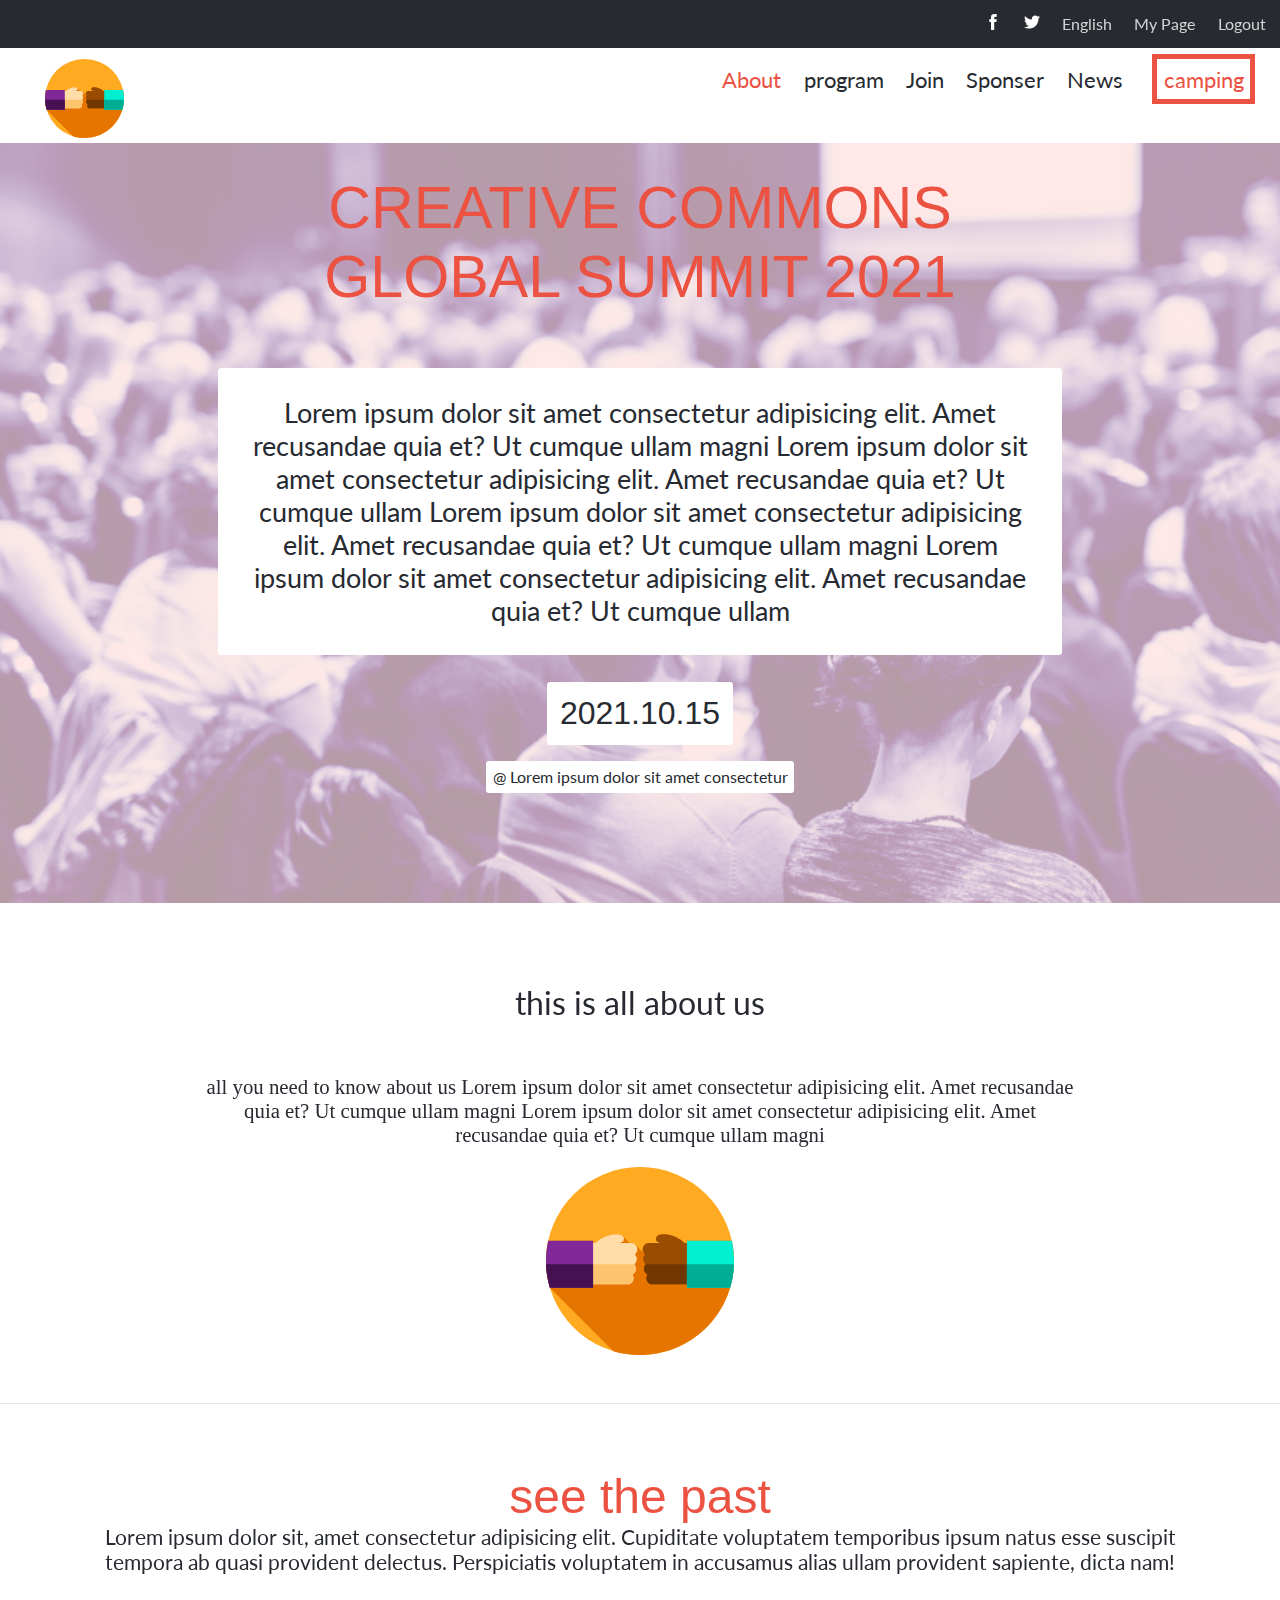
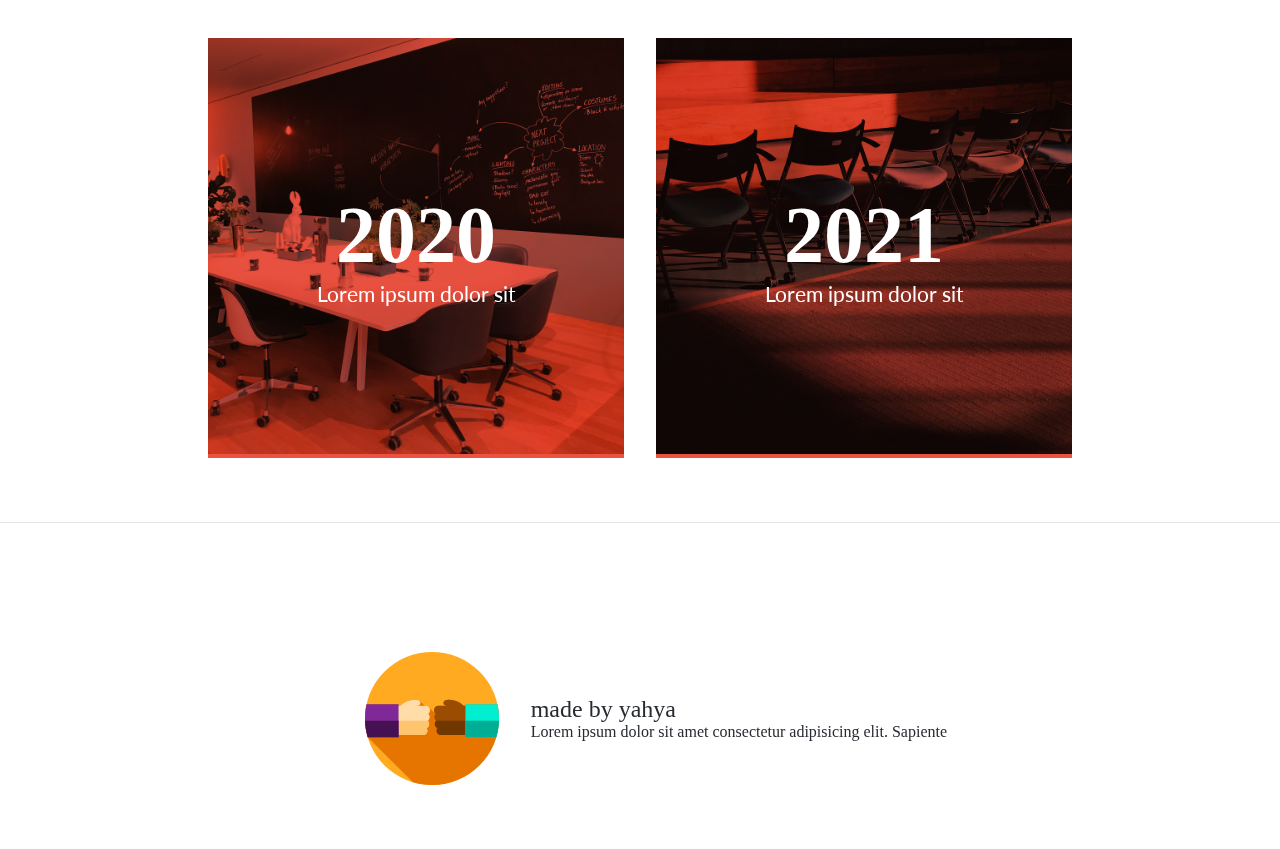
==== commit 14da12b0: "update" ====
--- a/about.html
+++ b/about.html
@@ -94,7 +94,7 @@
         class="img-about-page-program"
       />
     </section>
-    <hr class="line" />
+    <hr class="line1" />
     <section class="see-past">
       <h2>see the past</h2>
       <p>
@@ -120,6 +120,8 @@
         </div>
       </div>
     </section>
+    <hr class="line1" />
+
     <footer>
       <img src="./imges/icons/main-logo.svg" alt="" />
       <div>
--- a/style.css
+++ b/style.css
@@ -54,12 +54,14 @@
   color: var(--darkColor);
 }
 
-.line {
+.line1 {
   border: 0;
   height: 0;
   border-top: 1px solid rgba(0, 0, 0, 0.1);
   border-bottom: 1px solid rgba(255, 255, 255, 0.3);
-  margin: 6em;
+  padding-top: 4em;
+
+  width: 100%;
 }
 
 .about p {
@@ -315,13 +317,13 @@
 .speakers h1 {
   font-family: var(--firstFont);
   color: var(--darkColor);
-  font-size: 1.5em;
+  font-size: 1em;
 }
 
 .speakers h2 {
   font-family: var(--secondFont);
   color: var(--orangeColor);
-  font-size: 1.2em;
+  font-size: 0.9em;
 }
 
 .speakers div {
@@ -337,7 +339,7 @@
 .speakers p {
   font-family: var(--secondFont);
   color: var(--darkColor);
-  font-size: 1.6em;
+  font-size: 1em;
   margin-top: 0.7em;
 }
 
@@ -381,7 +383,7 @@
 .speakers {
   display: flex;
   flex-direction: column;
-  padding: 1em 0em;
+  padding: 1em 0.4em;
   background-color: #fff;
 }
 
@@ -469,7 +471,7 @@
 }
 
 .partner h2 {
-  font-size: 1em;
+  font-size: 1.5em;
   color: var(--lightColor);
   font-family: var(--secondFont);
 }
@@ -635,7 +637,6 @@
 
   .see-past p {
     font-size: 1.3em;
-    width: 90%;
     text-align: center;
   }
 
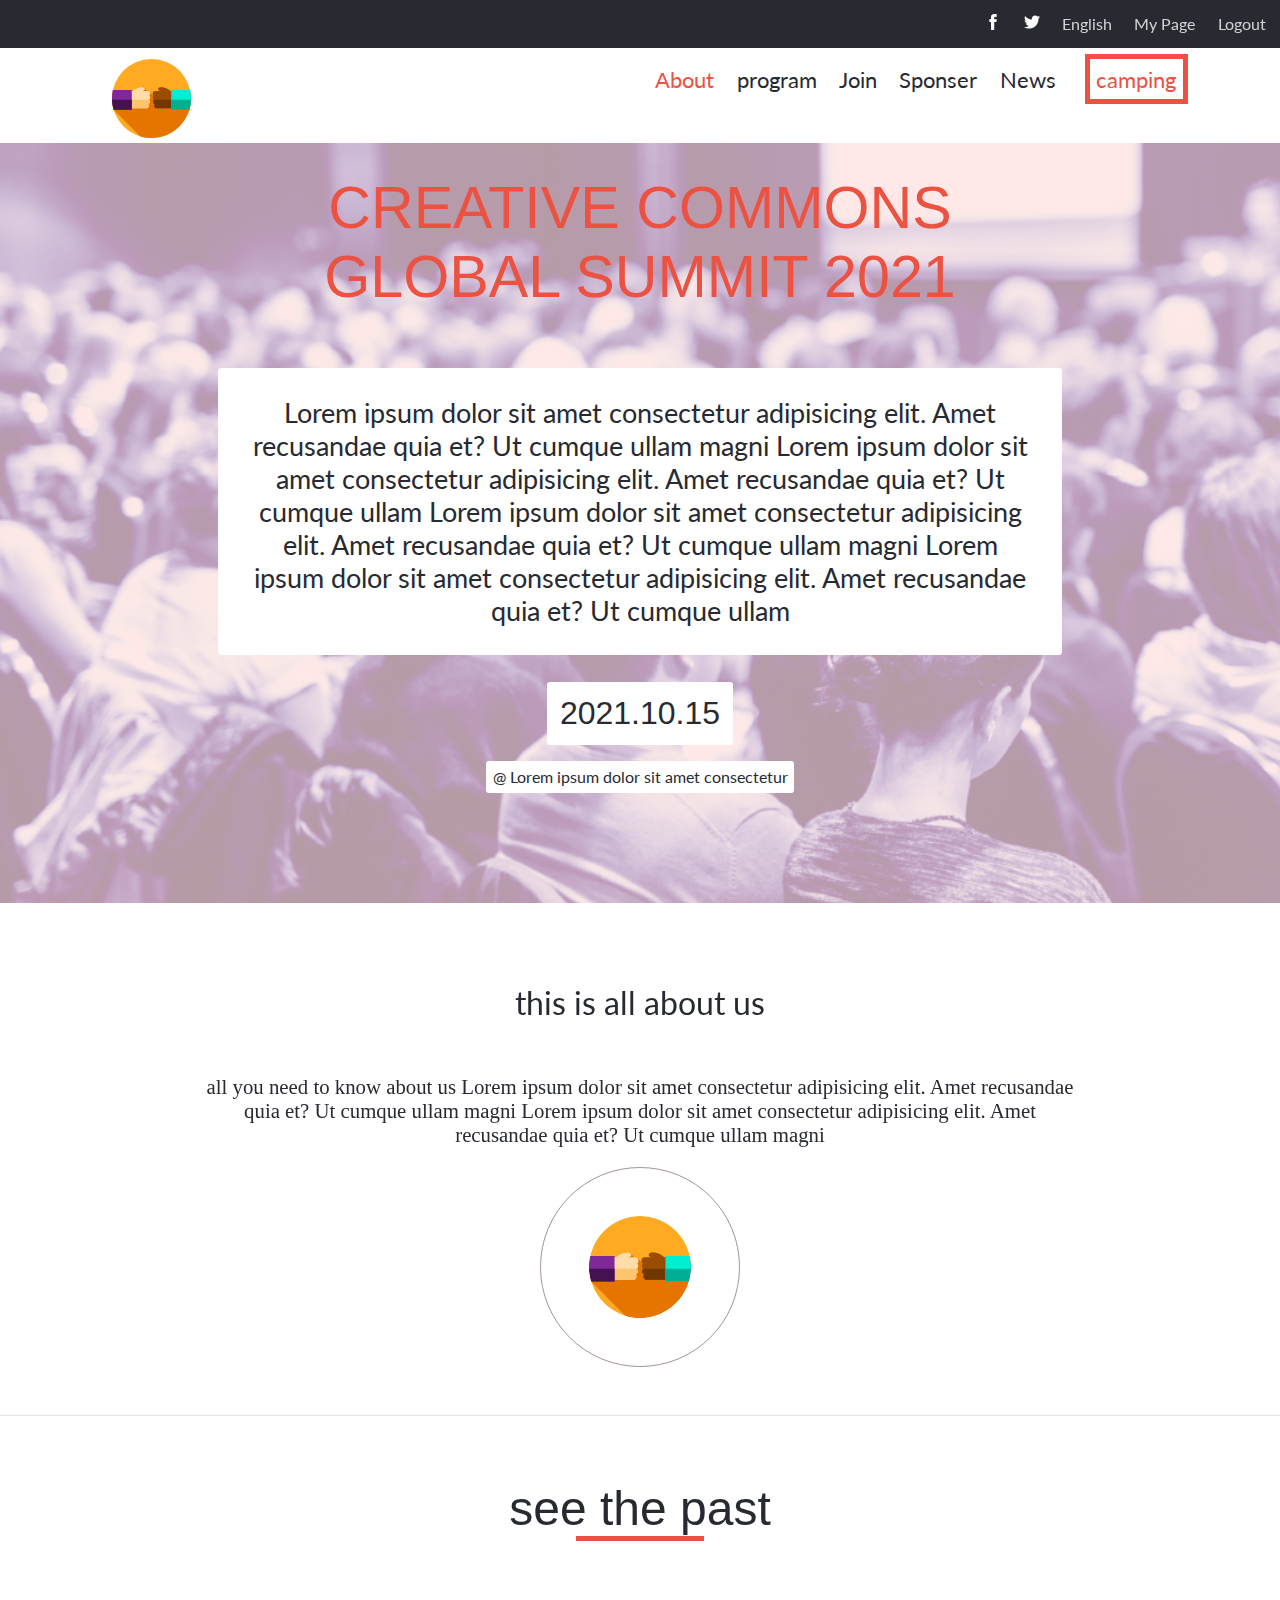
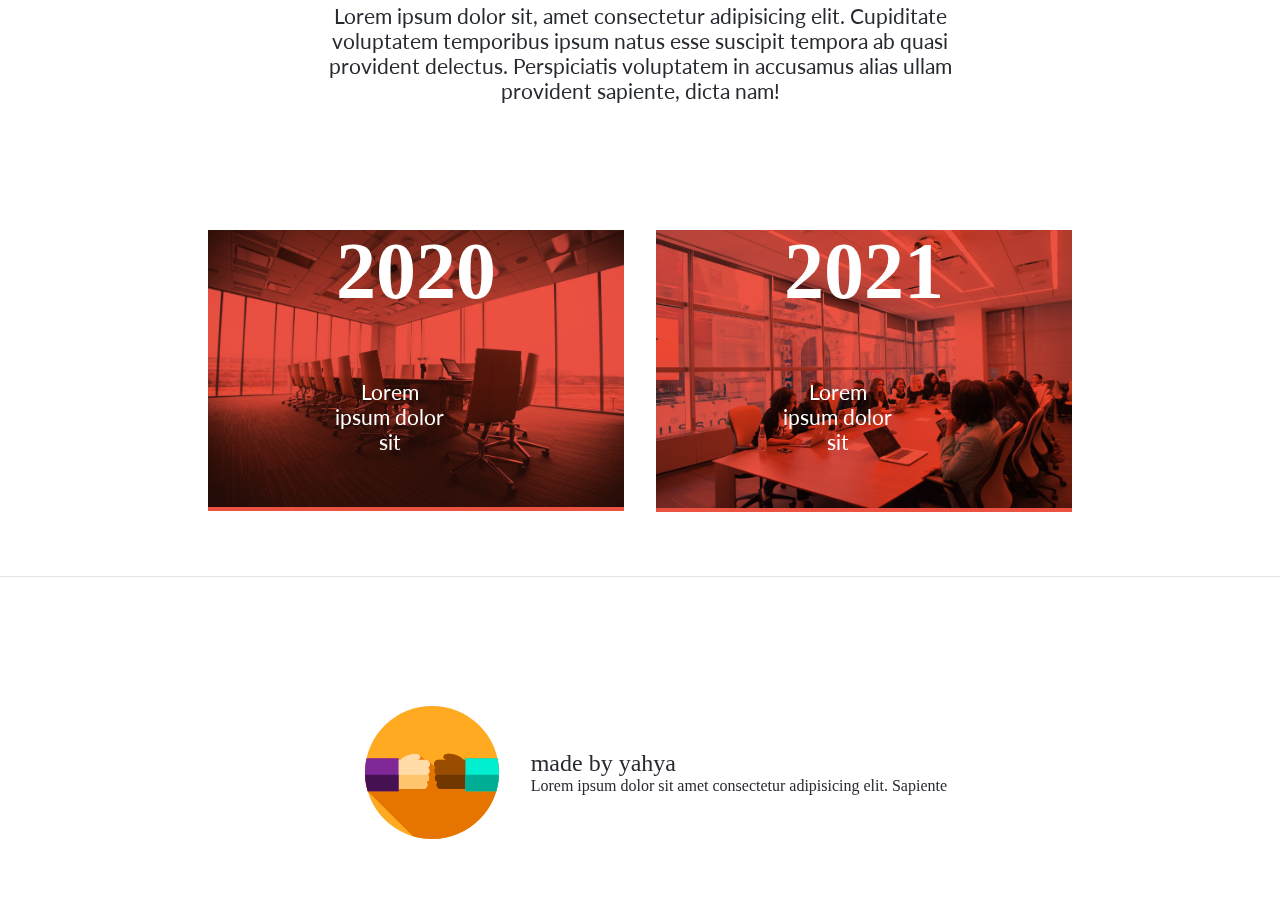
==== commit a132e570: "update" ====
--- a/about.html
+++ b/about.html
@@ -97,6 +97,8 @@
     <hr class="line1" />
     <section class="see-past">
       <h2>see the past</h2>
+      <hr class="main-program-line" />
+
       <p>
         Lorem ipsum dolor sit, amet consectetur adipisicing elit. Cupiditate
         voluptatem temporibus ipsum natus esse suscipit tempora ab quasi
--- a/style.css
+++ b/style.css
@@ -60,7 +60,6 @@
   border-top: 1px solid rgba(0, 0, 0, 0.1);
   border-bottom: 1px solid rgba(255, 255, 255, 0.3);
   padding-top: 4em;
-
   width: 100%;
 }
 
@@ -90,7 +89,7 @@
 
 .see-past h2 {
   font-family: var(--firstFont);
-  color: var(--orangeColor);
+  color: var(--darkColor);
   font-size: 2.3em;
 }
 
@@ -100,6 +99,7 @@
   font-size: 1.3em;
   width: 90%;
   text-align: center;
+  margin: 3em 1em;
 }
 
 .imgs {
@@ -441,6 +441,8 @@
 
 .img-about-page-program {
   width: 20%;
+  border: 1px solid #a29494;
+  border-radius: 50%;
 }
 
 .programs h4:hover {
@@ -534,6 +536,7 @@
     background: none;
     margin: 0;
     background-color: #fff;
+    padding: 0 3em;
   }
 
   .cover-cont {
@@ -632,12 +635,16 @@
   }
 
   .img-about-page-program {
-    width: 15%;
+    width: 16%;
+    padding: 3em;
+    border: 1px solid #a29494;
+    border-radius: 50%;
   }
 
   .see-past p {
     font-size: 1.3em;
     text-align: center;
+    width: 55%;
   }
 
   .see-past h2 {
